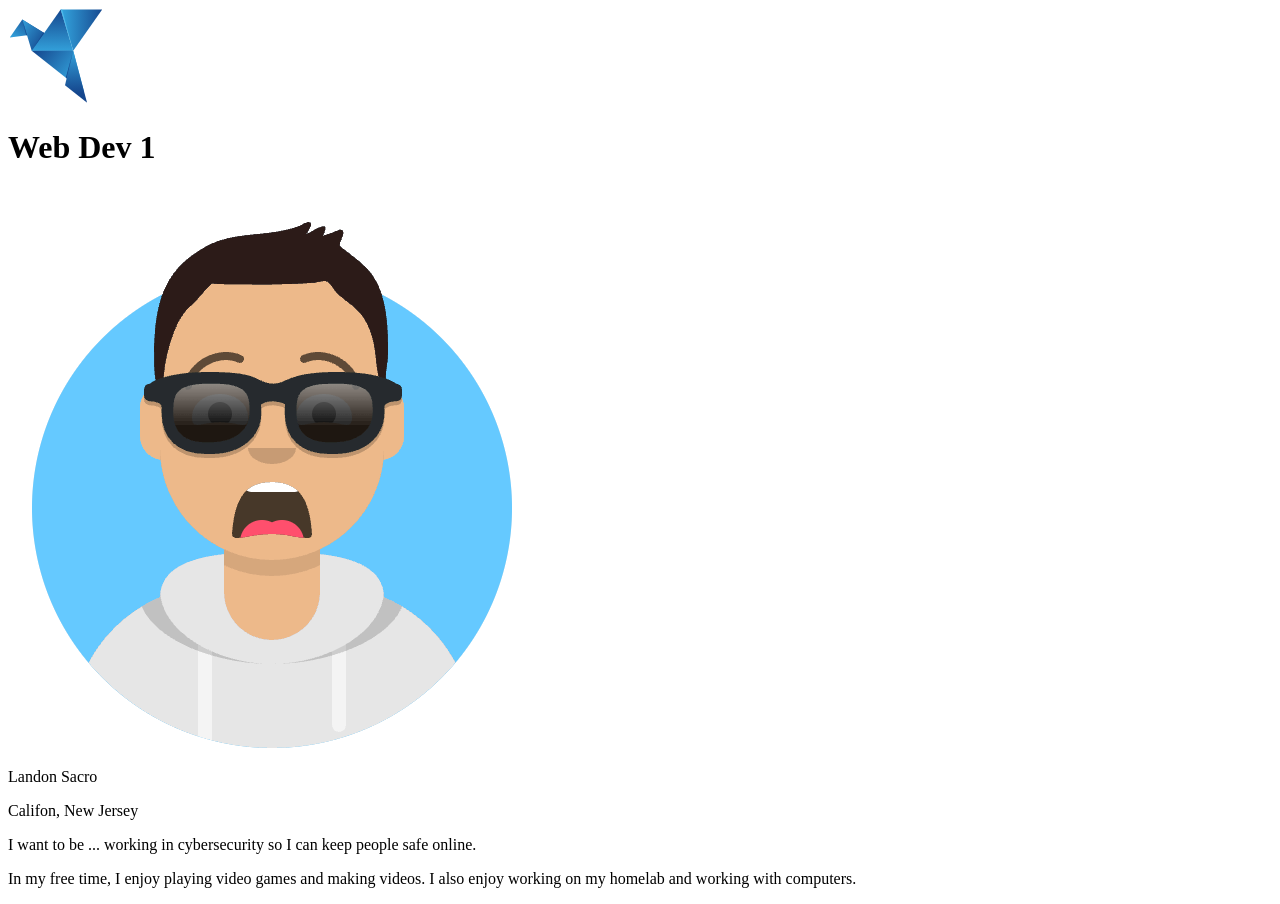
==== index.html @ ed38346e "first about me submission" ====
<!DOCTYPE html>
<html lang="en">
<head>
    <meta charset="UTF-8">
    <meta name="viewport" content="width=device-width, initial-scale=1.0">
    <title>About Me</title>
</head>
<body>
    <!-- The body element contains all content shown to a visitor -->
    <header>
        <!-- The header shows the logo and the page title -->
        <img src="img/bob.svg" alt="Blue origami logo">
        <h1>Web Dev 1</h1>
    </header>
    <main>
        <!-- The main envelops important page content -->
        <section>
            <!-- Hero -->
            <img src="img/avataaars.png" alt="Avatar picture of me">
            <div>
                <p>Landon Sacro</p>
                <p>Califon, New Jersey</p>
            </div>
            <!-- End Hero -->
        </section>
        <section>
            <!-- Bio section: personal info -->
            <div>
                <p>I want to be ... working in cybersecurity so I can keep people safe online.</p>
                <p>In my free time, I enjoy playing video games and making videos. I also enjoy working on my homelab and working with computers.</p>
            </div>
        </section>
    </main>
</body>
</html>
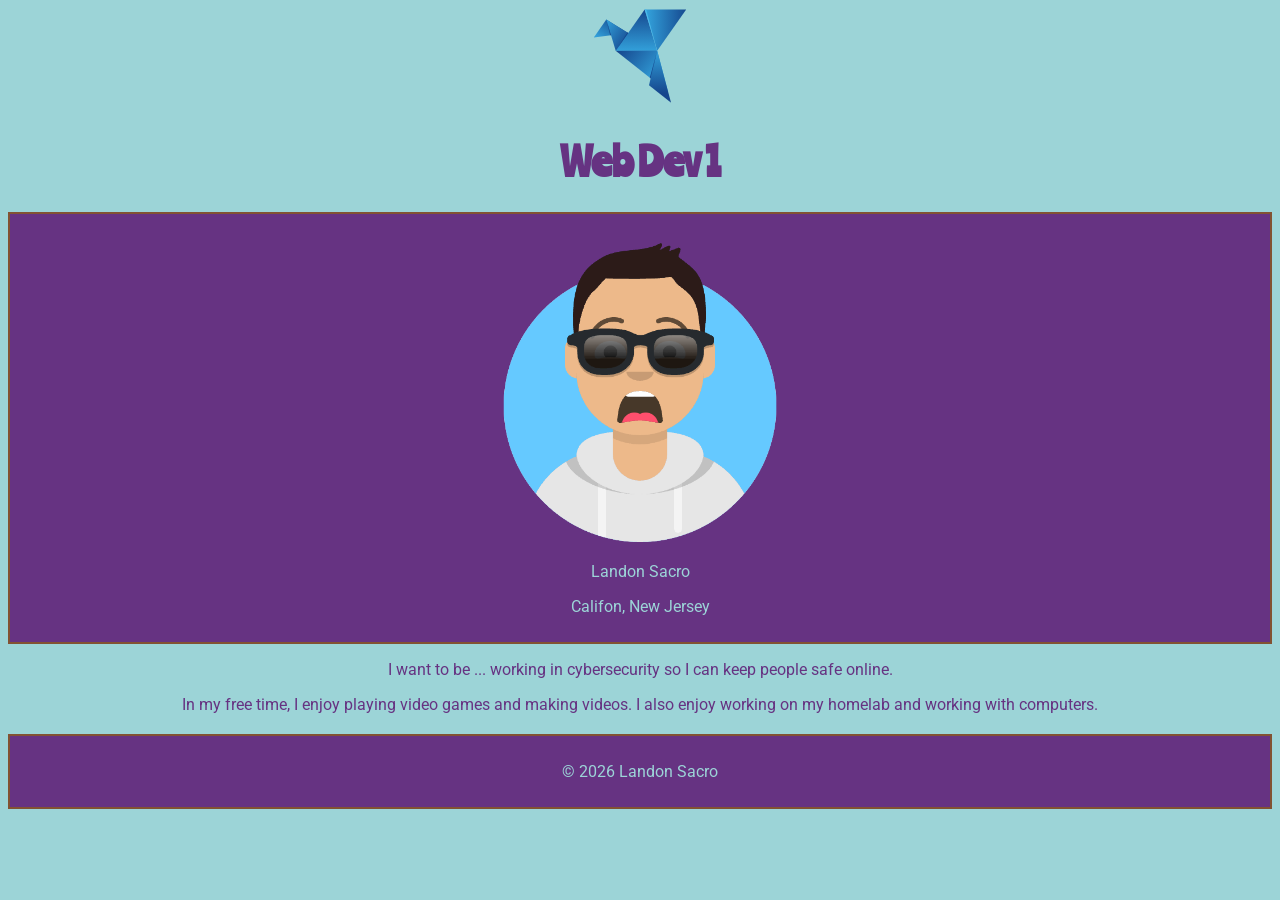
==== commit 31ab0ded: "Done" ====
--- a/index.html
+++ b/index.html
@@ -4,6 +4,10 @@
     <meta charset="UTF-8">
     <meta name="viewport" content="width=device-width, initial-scale=1.0">
     <title>About Me</title>
+    <link rel="preconnect" href="https://fonts.googleapis.com">
+    <link rel="preconnect" href="https://fonts.gstatic.com" crossorigin>
+    <link href="https://fonts.googleapis.com/css2?family=Ranchers&family=Roboto&display=swap" rel="stylesheet">
+    <link rel="stylesheet" href="css/style.css">
 </head>
 <body>
     <!-- The body element contains all content shown to a visitor -->
@@ -14,7 +18,7 @@
     </header>
     <main>
         <!-- The main envelops important page content -->
-        <section>
+        <section id="hero">
             <!-- Hero -->
             <img src="img/avataaars.png" alt="Avatar picture of me">
             <div>
@@ -23,7 +27,7 @@
             </div>
             <!-- End Hero -->
         </section>
-        <section>
+        <section id="bio">
             <!-- Bio section: personal info -->
             <div>
                 <p>I want to be ... working in cybersecurity so I can keep people safe online.</p>
@@ -31,5 +35,8 @@
             </div>
         </section>
     </main>
+    <footer>
+        <p>&copy; 2026 Landon Sacro</p>
+    </footer>
 </body>
 </html>
--- a/css/style.css
+++ b/css/style.css
@@ -0,0 +1,37 @@
+body {
+  background-color: #9CD4D7;
+  color: #663382;
+  font-family: "Roboto", sans-serif;
+}
+
+h1, h2, h3, h4, h5, h6 {
+  font-family: "Ranchers", sans-serif;
+}
+
+h1 {
+  font-size: 30pt;
+}
+
+header {
+  text-align: center;
+}
+
+#hero, #bio {
+  text-align: center;
+}
+
+#hero img {
+  width: 300px;
+}
+
+#hero, footer {
+  background-color: #663382;
+  color: #9CD4D7;
+  padding: 10px;
+  border: 2px solid #825233;
+}
+
+footer {
+  text-align: center;
+  margin-top: 20px;
+}
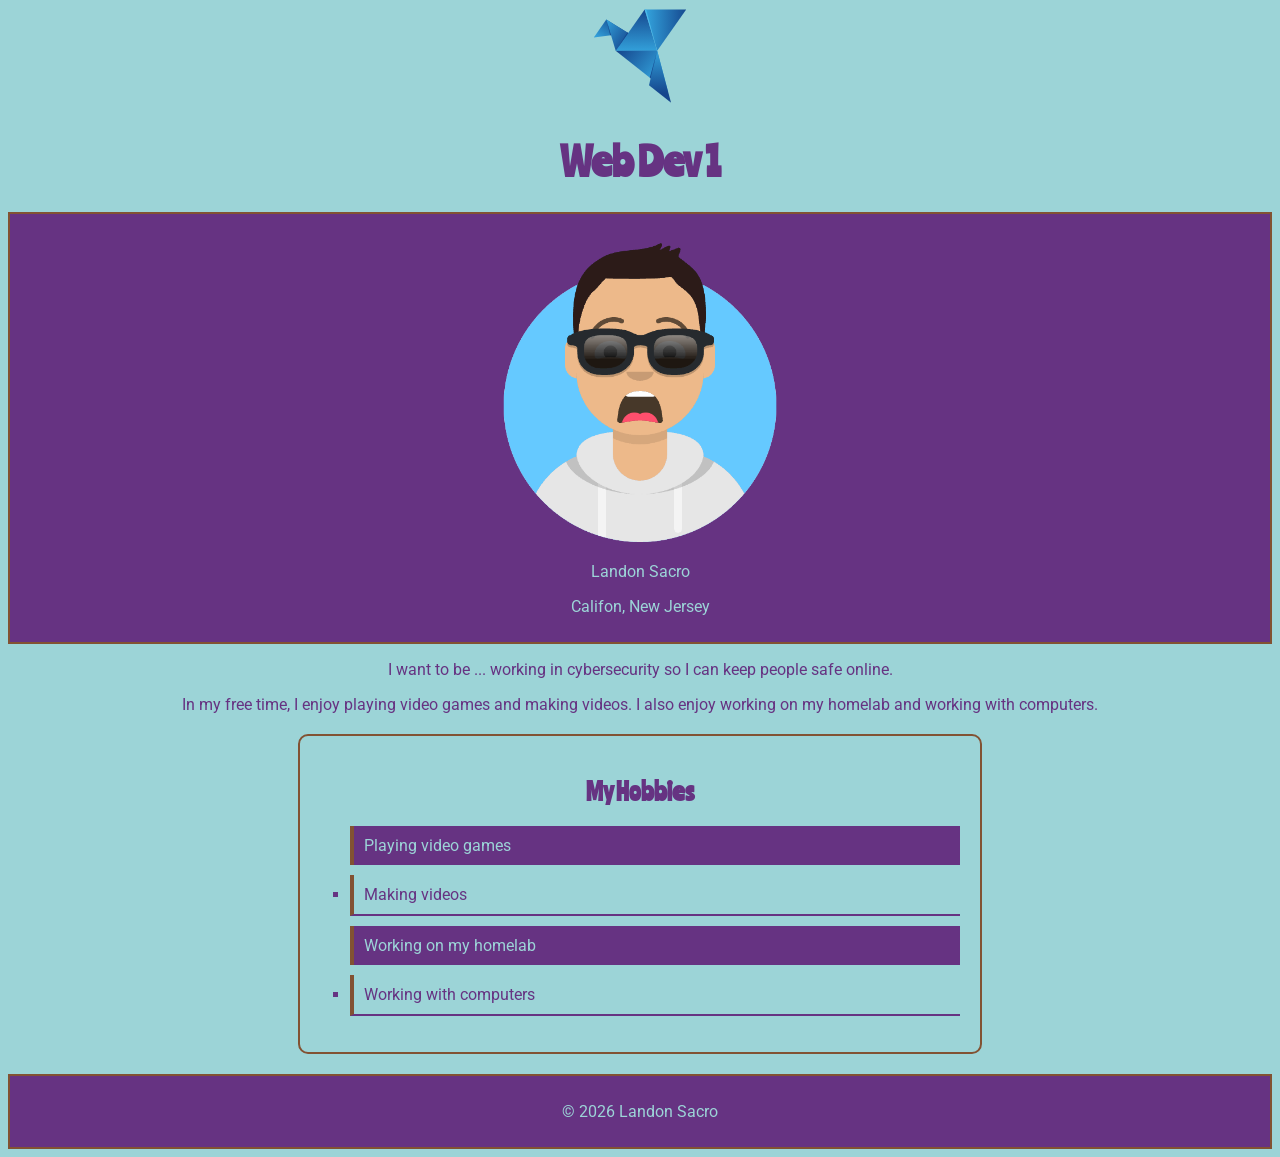
==== commit 8c6ad6e2: "Adding hobbies list" ====
--- a/index.html
+++ b/index.html
@@ -34,6 +34,15 @@
                 <p>In my free time, I enjoy playing video games and making videos. I also enjoy working on my homelab and working with computers.</p>
             </div>
         </section>
+        <section id="hobbies">
+            <h2>My Hobbies</h2>
+            <ul>
+                <li>Playing video games</li>
+                <li>Making videos</li>
+                <li>Working on my homelab</li>
+                <li>Working with computers</li>
+            </ul>
+        </section>
     </main>
     <footer>
         <p>&copy; 2026 Landon Sacro</p>
--- a/css/style.css
+++ b/css/style.css
@@ -35,3 +35,36 @@
   text-align: center;
   margin-top: 20px;
 }
+
+/* Hobbies */
+#hobbies {
+  max-width: 40rem;
+  margin: 20px auto;
+  padding: 20px;
+  border: 2px solid #825233;
+  border-radius: 10px;
+}
+
+#hobbies h2 {
+  text-align: center;
+}
+
+#hobbies ul {
+  list-style-type: square;
+  padding-left: 30px;
+}
+
+#hobbies li {
+  margin: 10px 0;
+  padding: 10px;
+  border-left: 4px solid #825233;
+}
+
+#hobbies li:nth-child(odd) {
+  background-color: #663382;
+  color: #9CD4D7;
+}
+
+#hobbies li:nth-child(even) {
+  border-bottom: 2px solid #663382;
+}
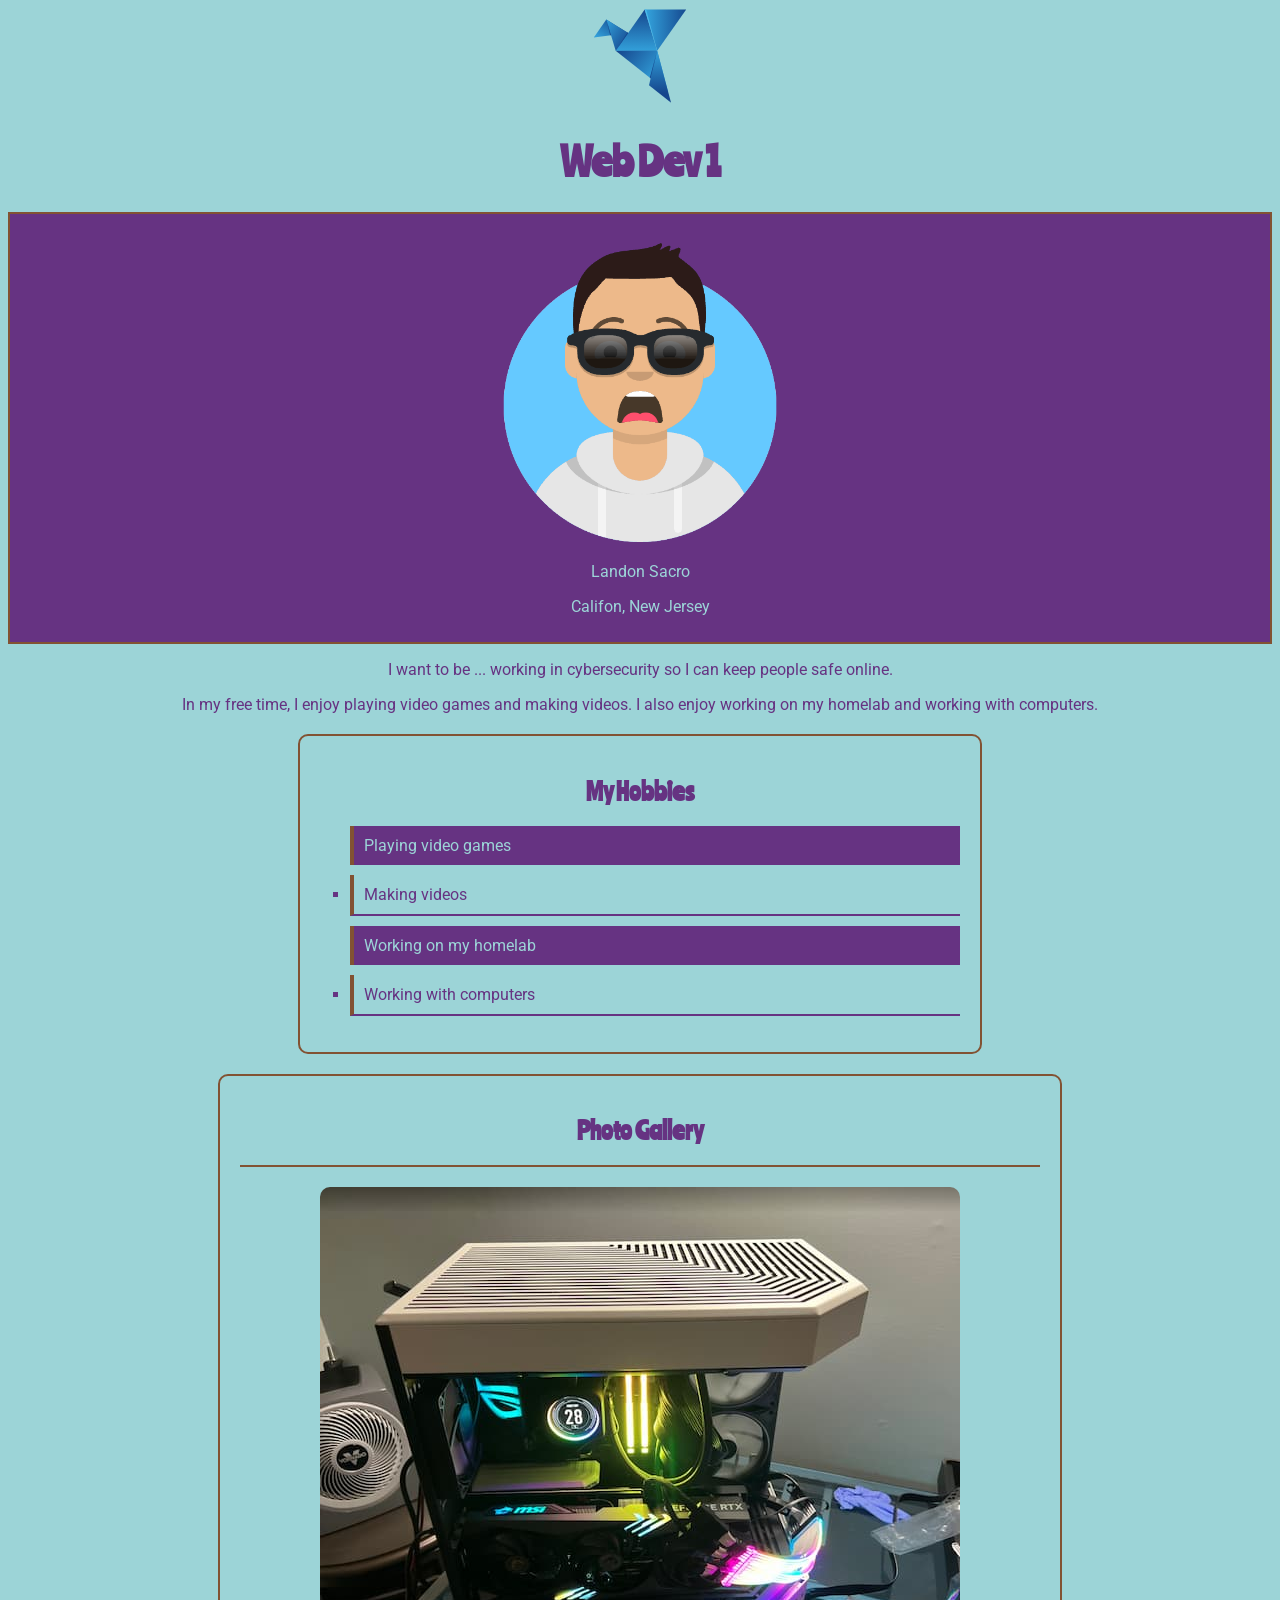
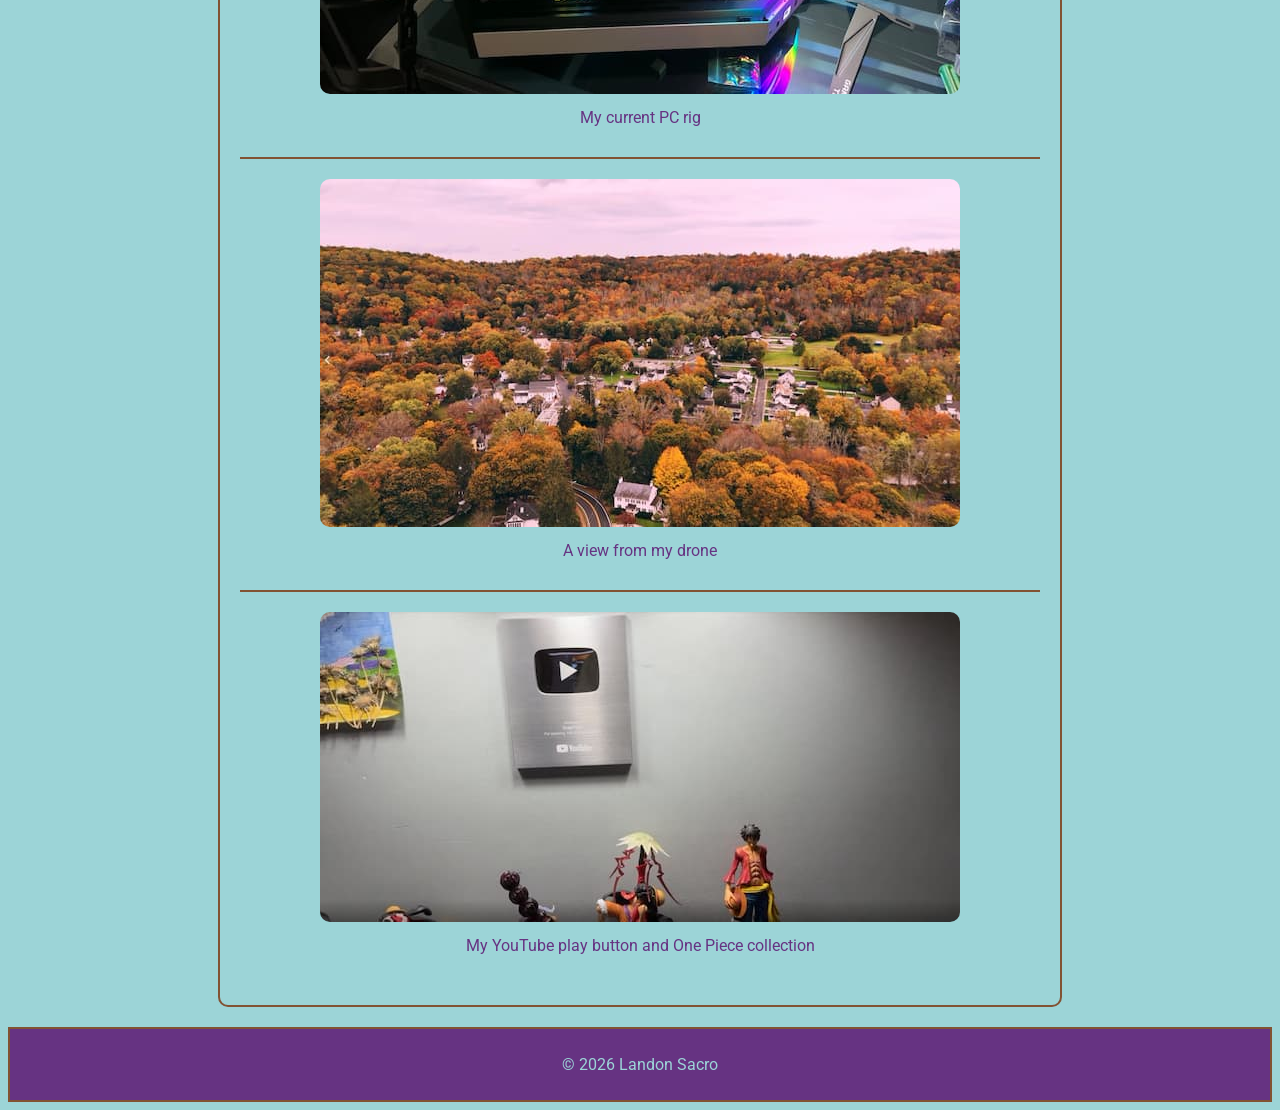
==== commit fbbce5fc: "Adding photo gallery" ====
--- a/index.html
+++ b/index.html
@@ -43,6 +43,24 @@
                 <li>Working with computers</li>
             </ul>
         </section>
+        <section id="gallery">
+            <h2>Photo Gallery</h2>
+            <hr>
+            <figure>
+                <img src="img/gaming-pc-640w.jpg" alt="My desktop PC with a white case and colorful lighting around its internal components">
+                <figcaption>My current PC rig</figcaption>
+            </figure>
+            <hr>
+            <figure>
+                <img src="img/drone-view-640w.jpg" alt="A drone view of houses and winding roads surrounded by orange, yellow, and green autumn trees">
+                <figcaption>A view from my drone</figcaption>
+            </figure>
+            <hr>
+            <figure>
+                <img src="img/youtube-display-640w.jpg" alt="A silver YouTube play button hanging above a collection of One Piece figures">
+                <figcaption>My YouTube play button and One Piece collection</figcaption>
+            </figure>
+        </section>
     </main>
     <footer>
         <p>&copy; 2026 Landon Sacro</p>
--- a/css/style.css
+++ b/css/style.css
@@ -68,3 +68,35 @@
 #hobbies li:nth-child(even) {
   border-bottom: 2px solid #663382;
 }
+
+/* Photo gallery */
+#gallery {
+  max-width: 50rem;
+  margin: 20px auto;
+  padding: 20px;
+  border: 2px solid #825233;
+  border-radius: 10px;
+}
+
+#gallery h2, #gallery figure {
+  text-align: center;
+}
+
+#gallery hr {
+  border: 0;
+  border-top: 2px solid #825233;
+  margin: 20px 0;
+}
+
+#gallery figure {
+  margin: 20px 0;
+}
+
+#gallery img {
+  max-width: 100%;
+  border-radius: 10px;
+}
+
+#gallery figcaption {
+  padding: 10px;
+}
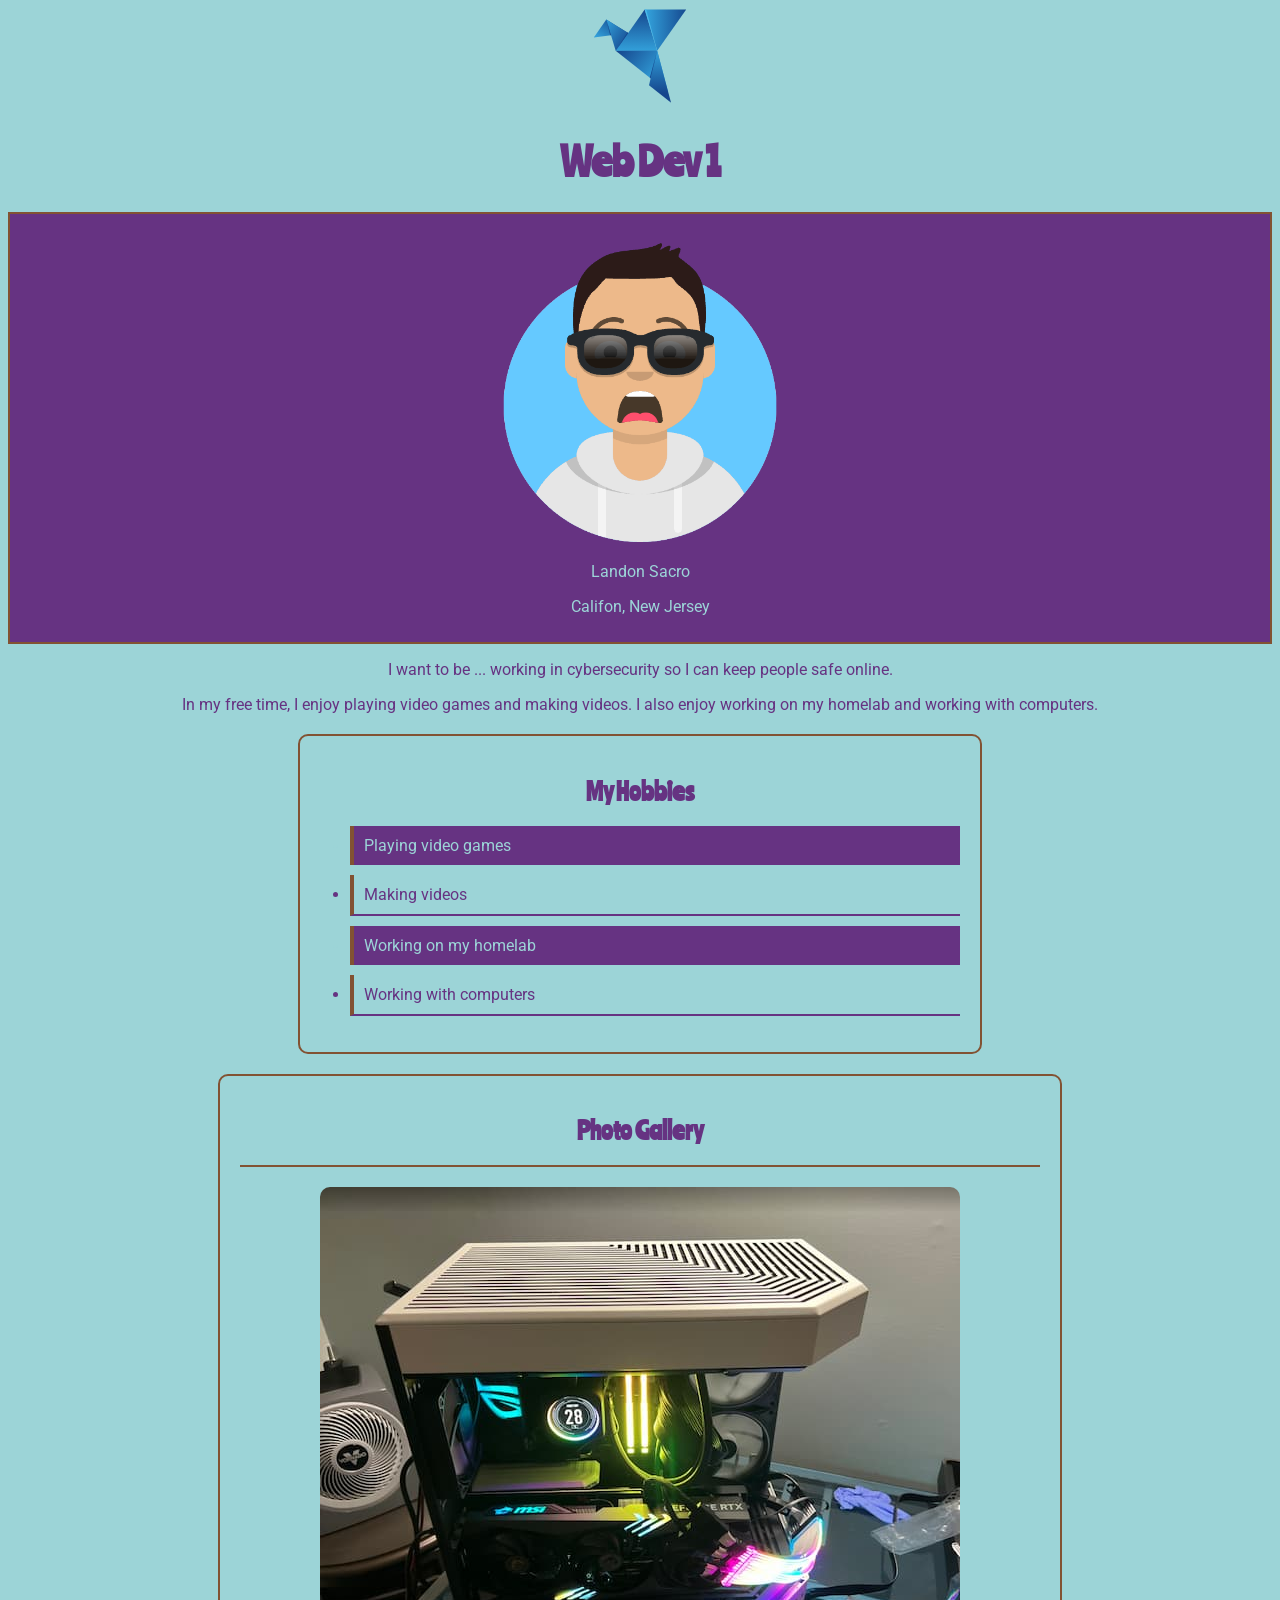
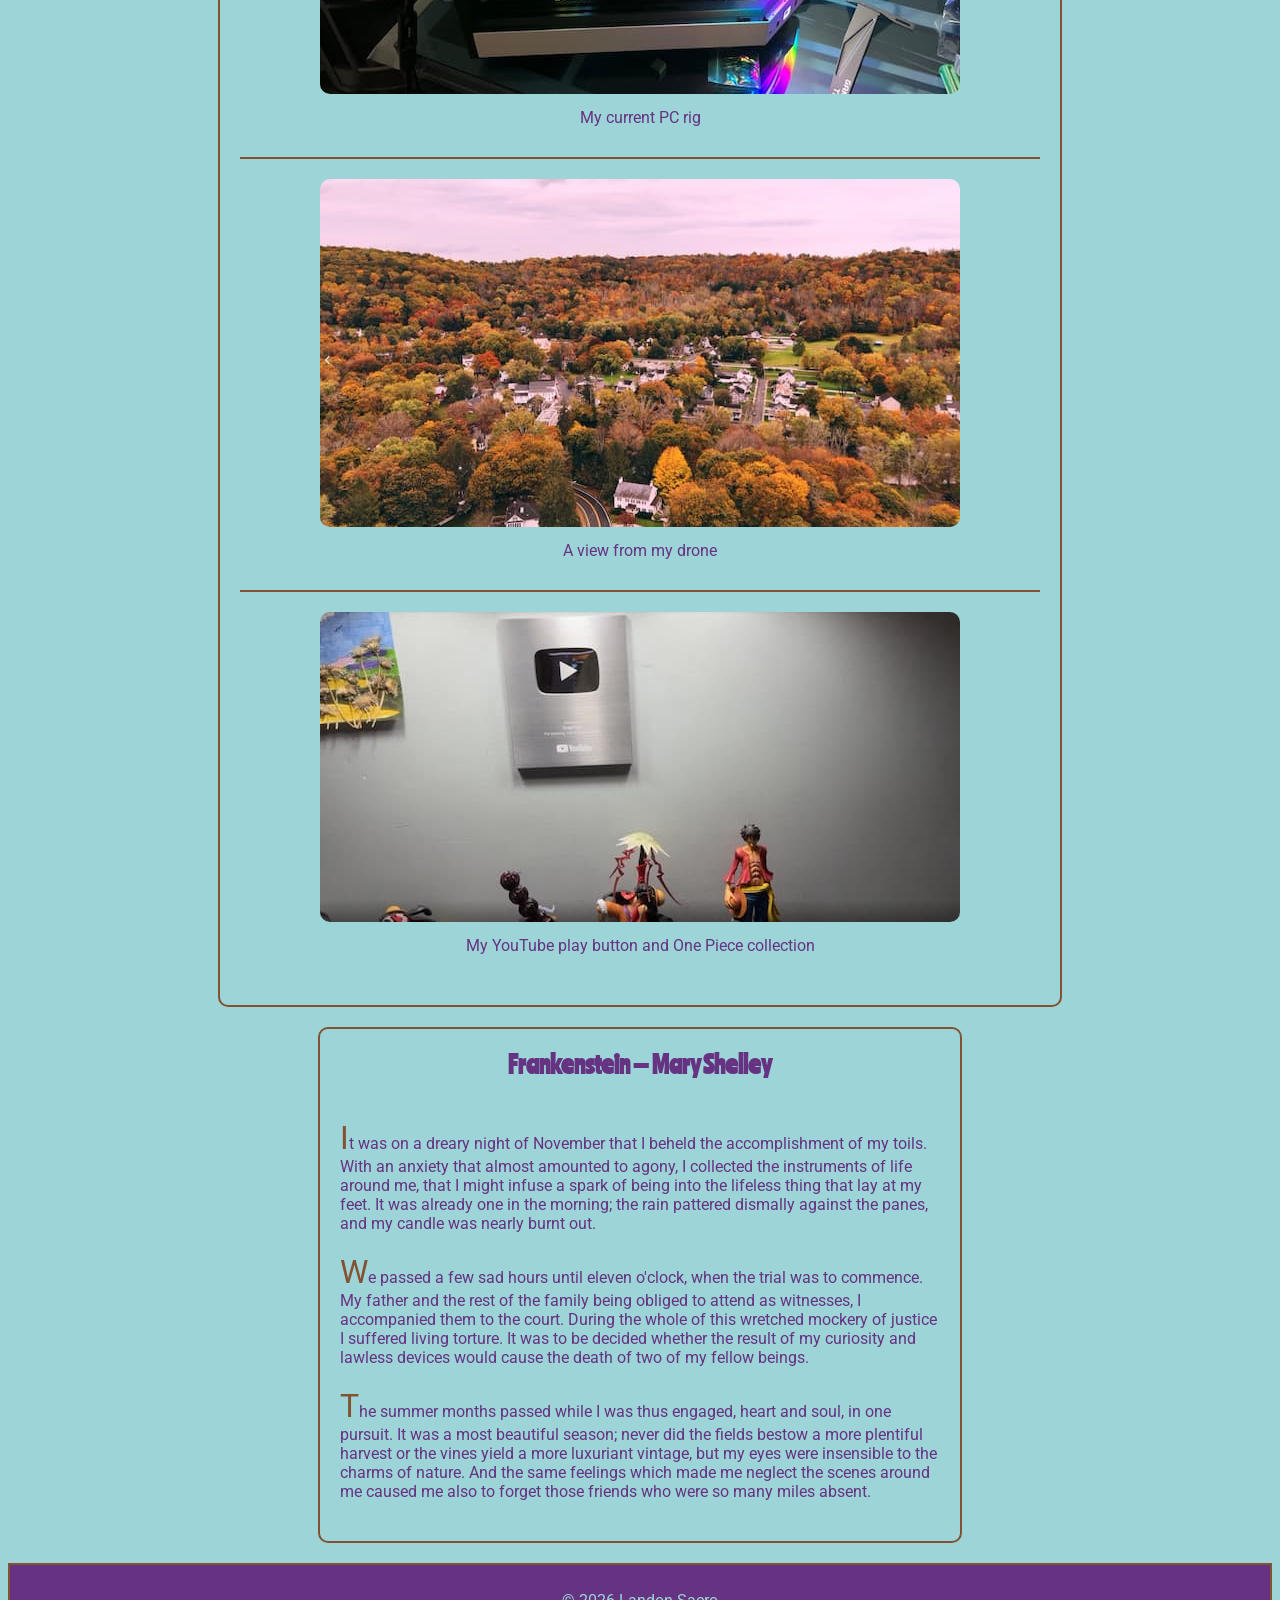
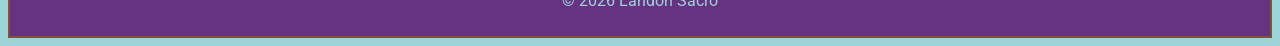
==== commit 514d46ee: "Adding article" ====
--- a/index.html
+++ b/index.html
@@ -4,8 +4,6 @@
     <meta charset="UTF-8">
     <meta name="viewport" content="width=device-width, initial-scale=1.0">
     <title>About Me</title>
-    <link rel="preconnect" href="https://fonts.googleapis.com">
-    <link rel="preconnect" href="https://fonts.gstatic.com" crossorigin>
     <link href="https://fonts.googleapis.com/css2?family=Ranchers&family=Roboto&display=swap" rel="stylesheet">
     <link rel="stylesheet" href="css/style.css">
 </head>
@@ -61,6 +59,16 @@
                 <figcaption>My YouTube play button and One Piece collection</figcaption>
             </figure>
         </section>
+        <article id="lit">
+            <h2>Frankenstein — Mary Shelley</h2>
+            <div>
+                <p>It was on a dreary night of November that I beheld the accomplishment of my toils. With an anxiety that almost amounted to agony, I collected the instruments of life around me, that I might infuse a spark of being into the lifeless thing that lay at my feet. It was already one in the morning; the rain pattered dismally against the panes, and my candle was nearly burnt out.</p>
+
+                <p>We passed a few sad hours until eleven o'clock, when the trial was to commence. My father and the rest of the family being obliged to attend as witnesses, I accompanied them to the court. During the whole of this wretched mockery of justice I suffered living torture. It was to be decided whether the result of my curiosity and lawless devices would cause the death of two of my fellow beings.</p>
+
+                <p>The summer months passed while I was thus engaged, heart and soul, in one pursuit. It was a most beautiful season; never did the fields bestow a more plentiful harvest or the vines yield a more luxuriant vintage, but my eyes were insensible to the charms of nature. And the same feelings which made me neglect the scenes around me caused me also to forget those friends who were so many miles absent.</p>
+            </div>
+        </article>
     </main>
     <footer>
         <p>&copy; 2026 Landon Sacro</p>
--- a/css/style.css
+++ b/css/style.css
@@ -50,7 +50,6 @@
 }
 
 #hobbies ul {
-  list-style-type: square;
   padding-left: 30px;
 }
 
@@ -100,3 +99,28 @@
 #gallery figcaption {
   padding: 10px;
 }
+
+/* Literature article */
+#lit {
+  max-width: 40rem;
+  margin: 20px auto;
+  border: 2px solid #825233;
+  border-radius: 10px;
+}
+
+#lit h2 {
+  text-align: center;
+}
+
+#lit div {
+  padding: 20px;
+}
+
+#lit p {
+  margin: 0 0 20px;
+}
+
+#lit p::first-letter {
+  font-size: 2rem;
+  color: #825233;
+}
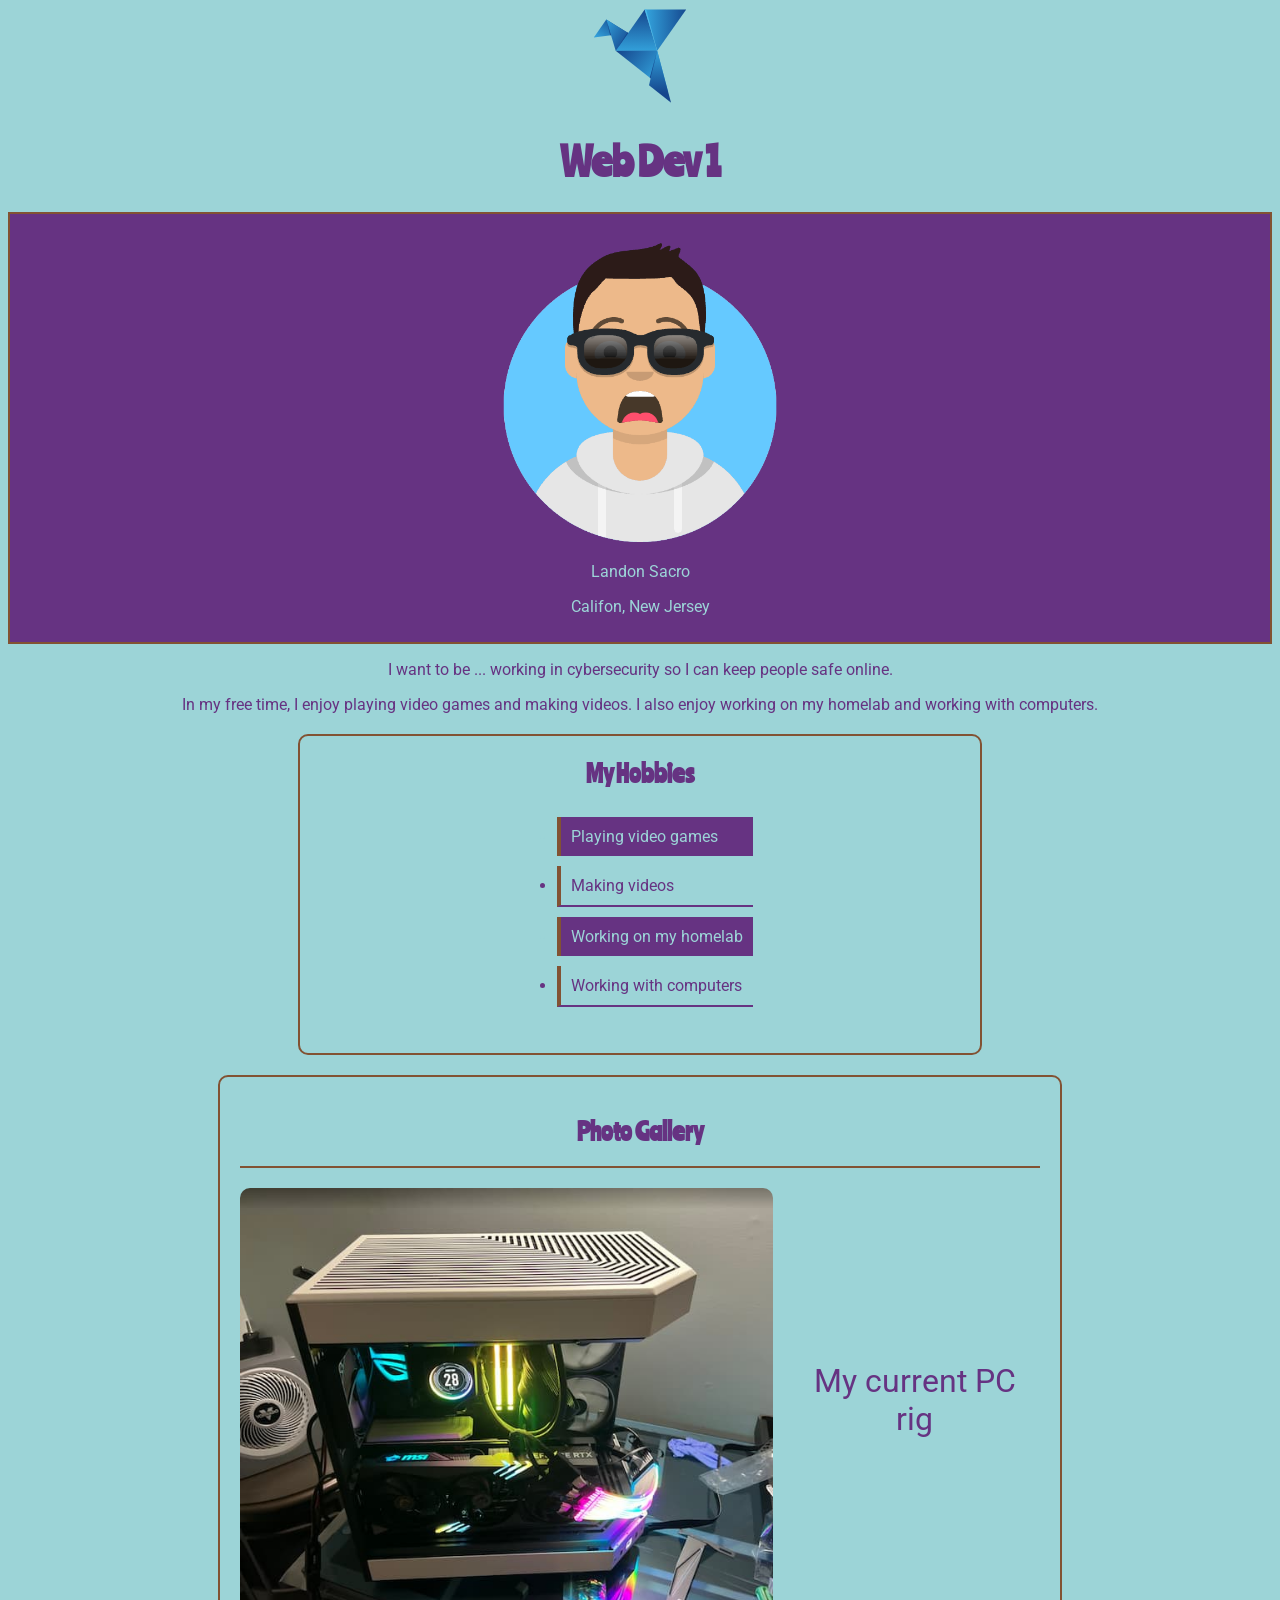
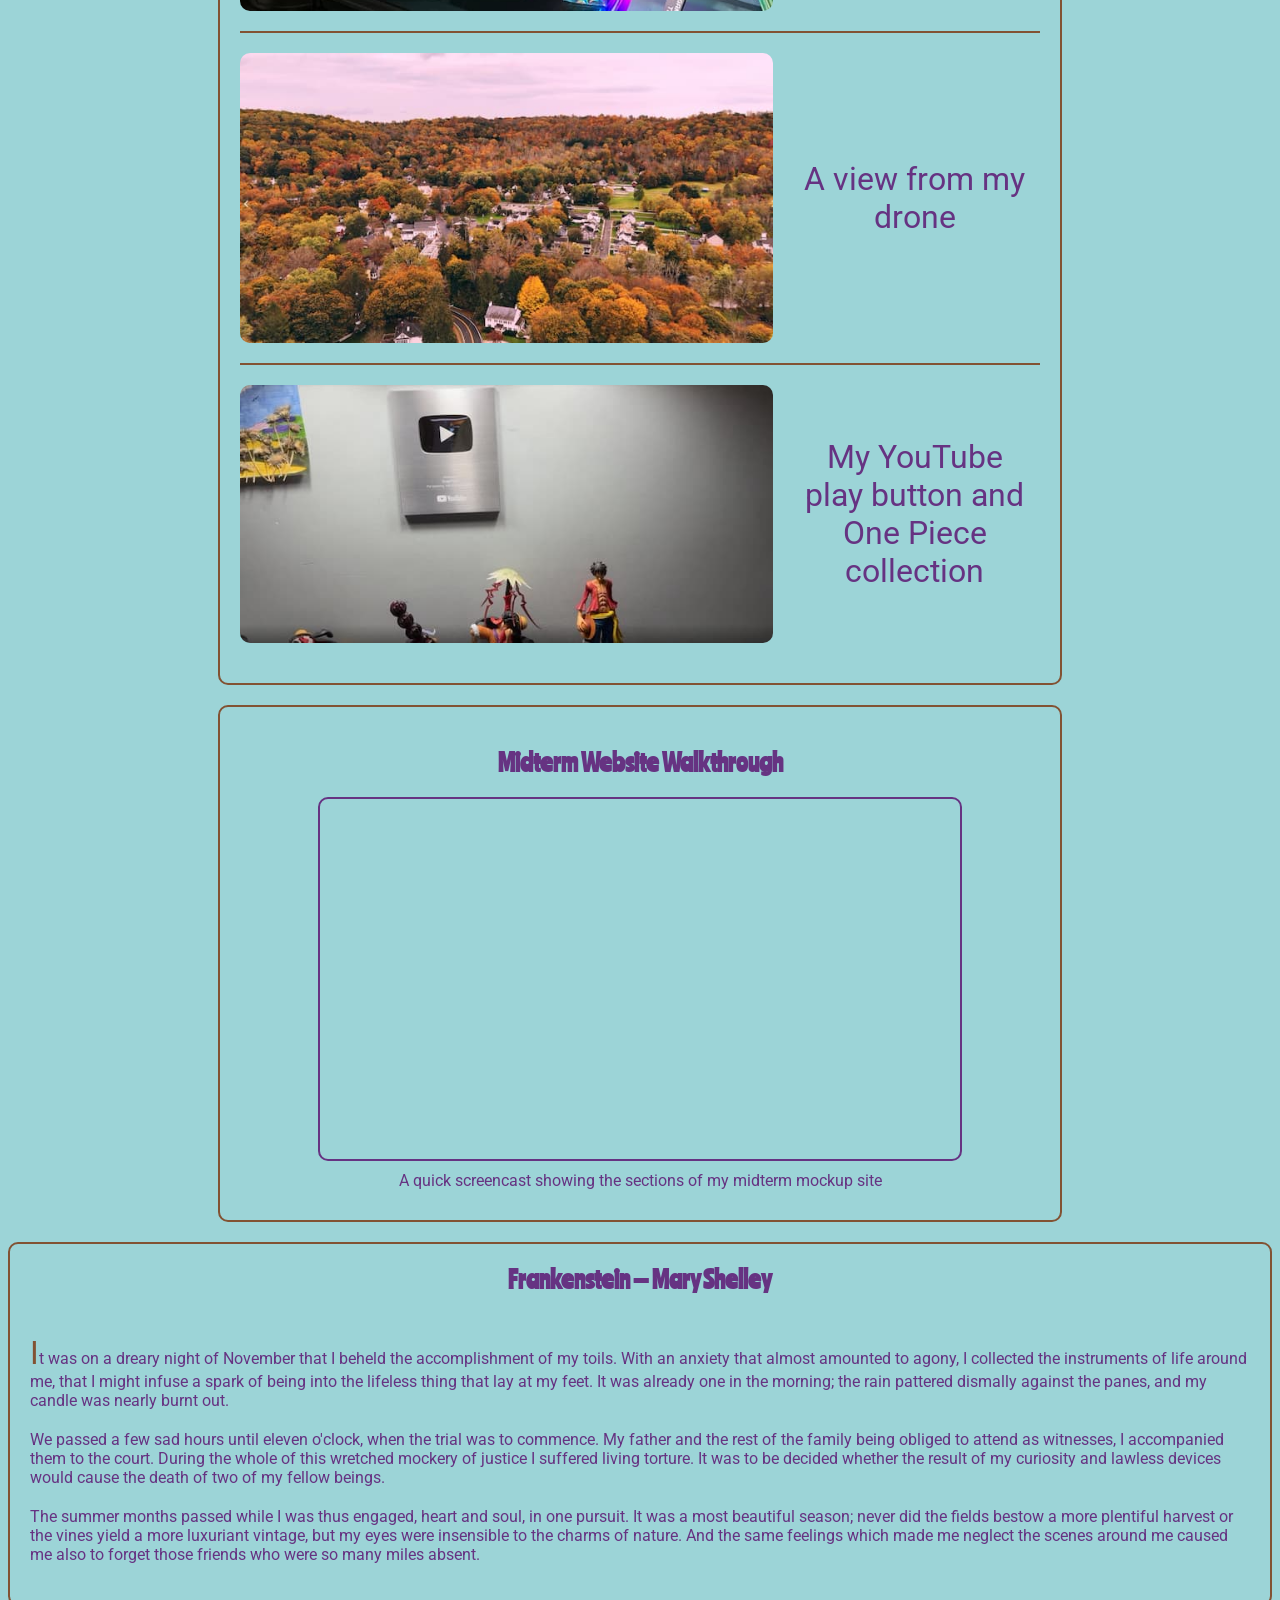
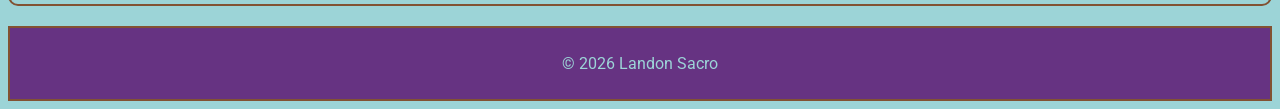
==== commit 62619663: "Embedded a video." ====
--- a/index.html
+++ b/index.html
@@ -59,6 +59,13 @@
                 <figcaption>My YouTube play button and One Piece collection</figcaption>
             </figure>
         </section>
+        <section id="video">
+            <h2>Midterm Website Walkthrough</h2>
+            <figure>
+                <iframe id="myVideo" src="https://www.youtube.com/embed/iqXQK6gJYI0?si=PlA2HQhg1TQLyE1Z" title="Walkthrough of my midterm website" allow="accelerometer; autoplay; clipboard-write; encrypted-media; gyroscope; picture-in-picture; web-share" referrerpolicy="strict-origin-when-cross-origin" allowfullscreen></iframe>
+                <figcaption>A quick screencast showing the sections of my midterm mockup site</figcaption>
+            </figure>
+        </section>
         <article id="lit">
             <h2>Frankenstein — Mary Shelley</h2>
             <div>
--- a/css/style.css
+++ b/css/style.css
@@ -43,10 +43,14 @@
   padding: 20px;
   border: 2px solid #825233;
   border-radius: 10px;
+  display: flex;
+  flex-direction: column;
+  align-items: center;
 }
 
 #hobbies h2 {
   text-align: center;
+  margin: 0.1em;
 }
 
 #hobbies ul {
@@ -66,6 +70,7 @@
 
 #hobbies li:nth-child(even) {
   border-bottom: 2px solid #663382;
+  
 }
 
 /* Photo gallery */
@@ -100,6 +105,35 @@
   padding: 10px;
 }
 
+/* Embedded video */
+#video {
+  max-width: 50rem;
+  margin: 20px auto;
+  padding: 20px;
+  border: 2px solid #825233;
+  border-radius: 10px;
+  text-align: center;
+}
+
+#video figure {
+  margin: 20px 0 0;
+}
+
+#myVideo {
+  display: block;
+  width: 100%;
+  max-width: 40rem;
+  height: auto;
+  aspect-ratio: 16 / 9;
+  margin: 0 auto;
+  border: 2px solid #663382;
+  border-radius: 10px;
+}
+
+#video figcaption {
+  padding: 10px;
+}
+
 /* Literature article */
 #lit {
   max-width: 40rem;
@@ -120,7 +154,52 @@
   margin: 0 0 20px;
 }
 
-#lit p::first-letter {
+#lit p:first-child::first-letter {
   font-size: 2rem;
   color: #825233;
 }
+
+/* Tablet size */
+@media screen and (min-width: 60em) {
+  #gallery figure {
+    display: grid;
+    grid-template-columns: 2fr 1fr;
+  }
+
+  #gallery figcaption {
+    display: flex;
+    justify-content: center;
+    align-items: center;
+    font-size: 2rem;
+    margin-left: 1rem;
+  }
+    #lit {
+    max-width: 100%;
+  }
+
+  #lit div {
+    max-width: 100%;
+    columns: 40rem;
+  }
+}
+
+/* Large screen size */
+@media screen and (min-width: 100em) {
+  #gallery {
+    max-width: 100%;
+    display: grid;
+    grid-template-columns: 1fr 1fr 1fr;
+  }
+
+  #gallery hr {
+    display: none;
+  }
+
+  #gallery h2 {
+    grid-column: 1 / -1;
+  }
+
+  #gallery figure {
+    display: block;
+  }
+}
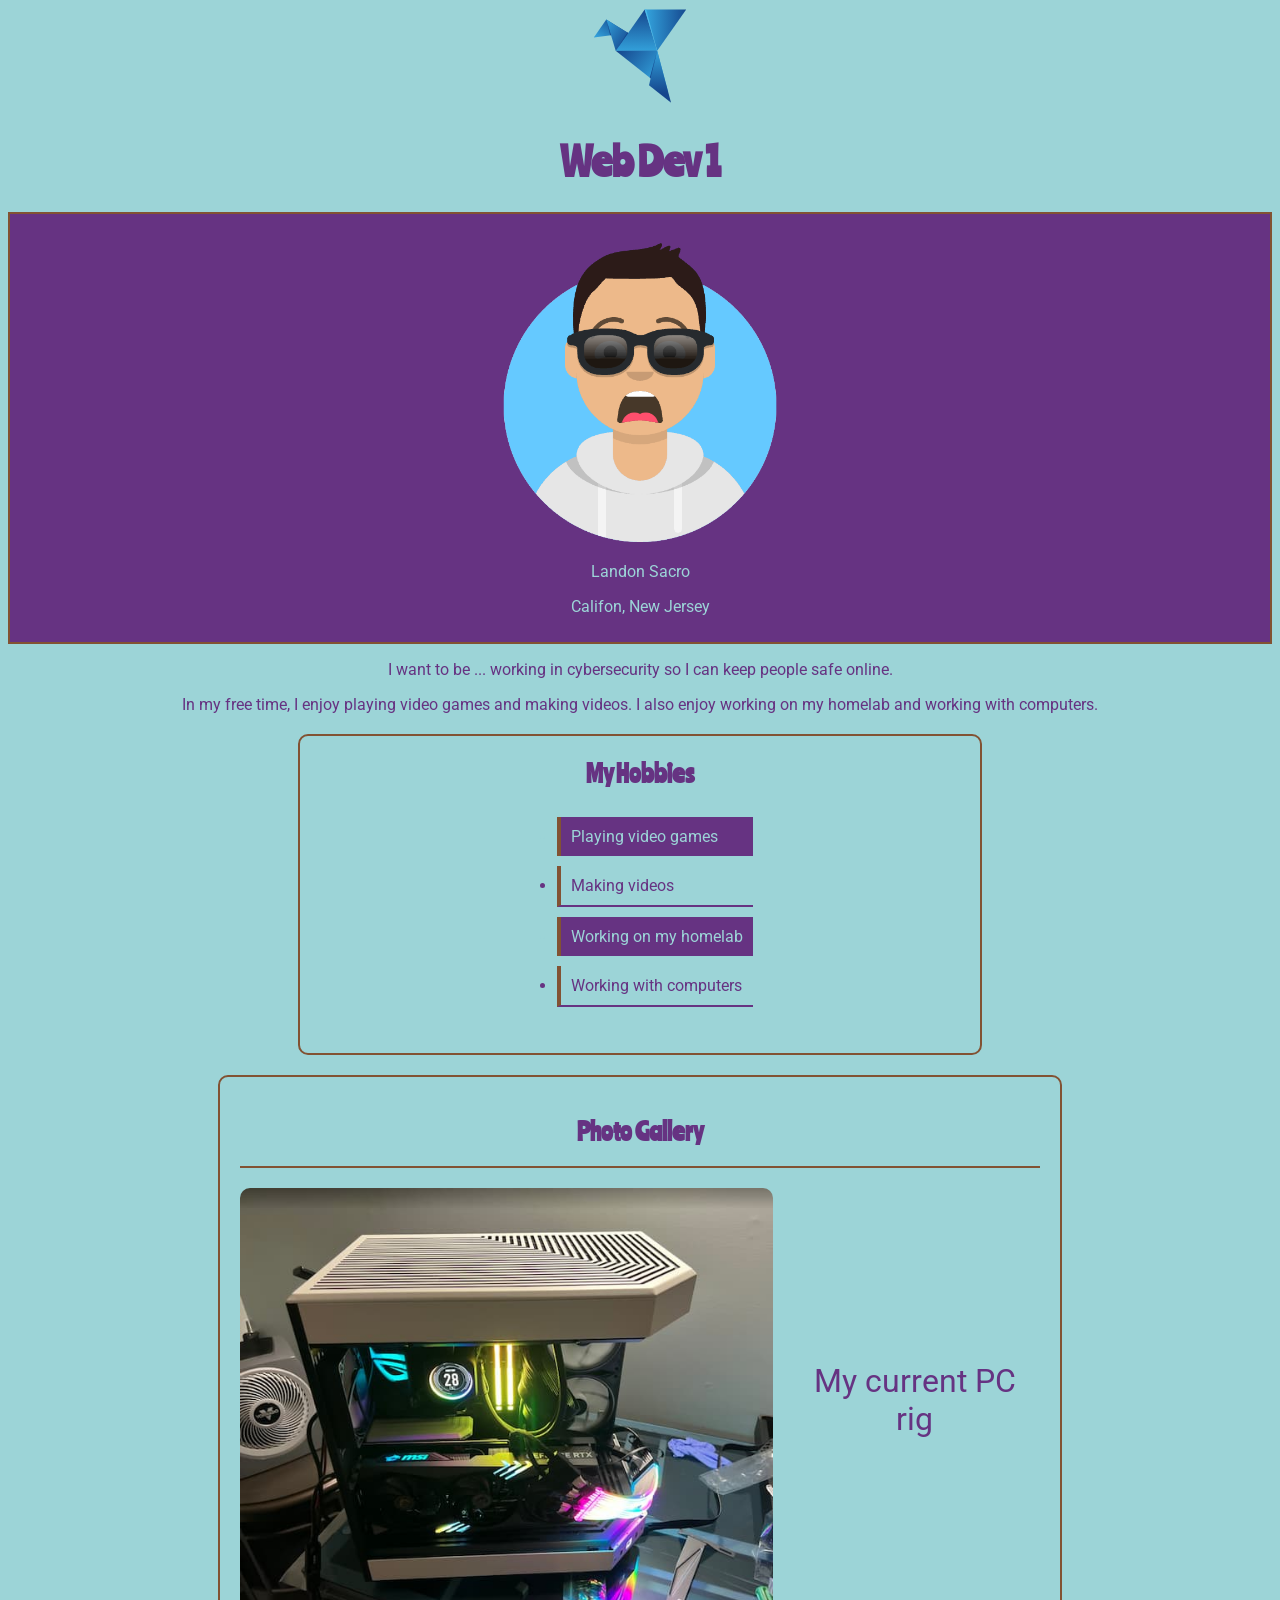
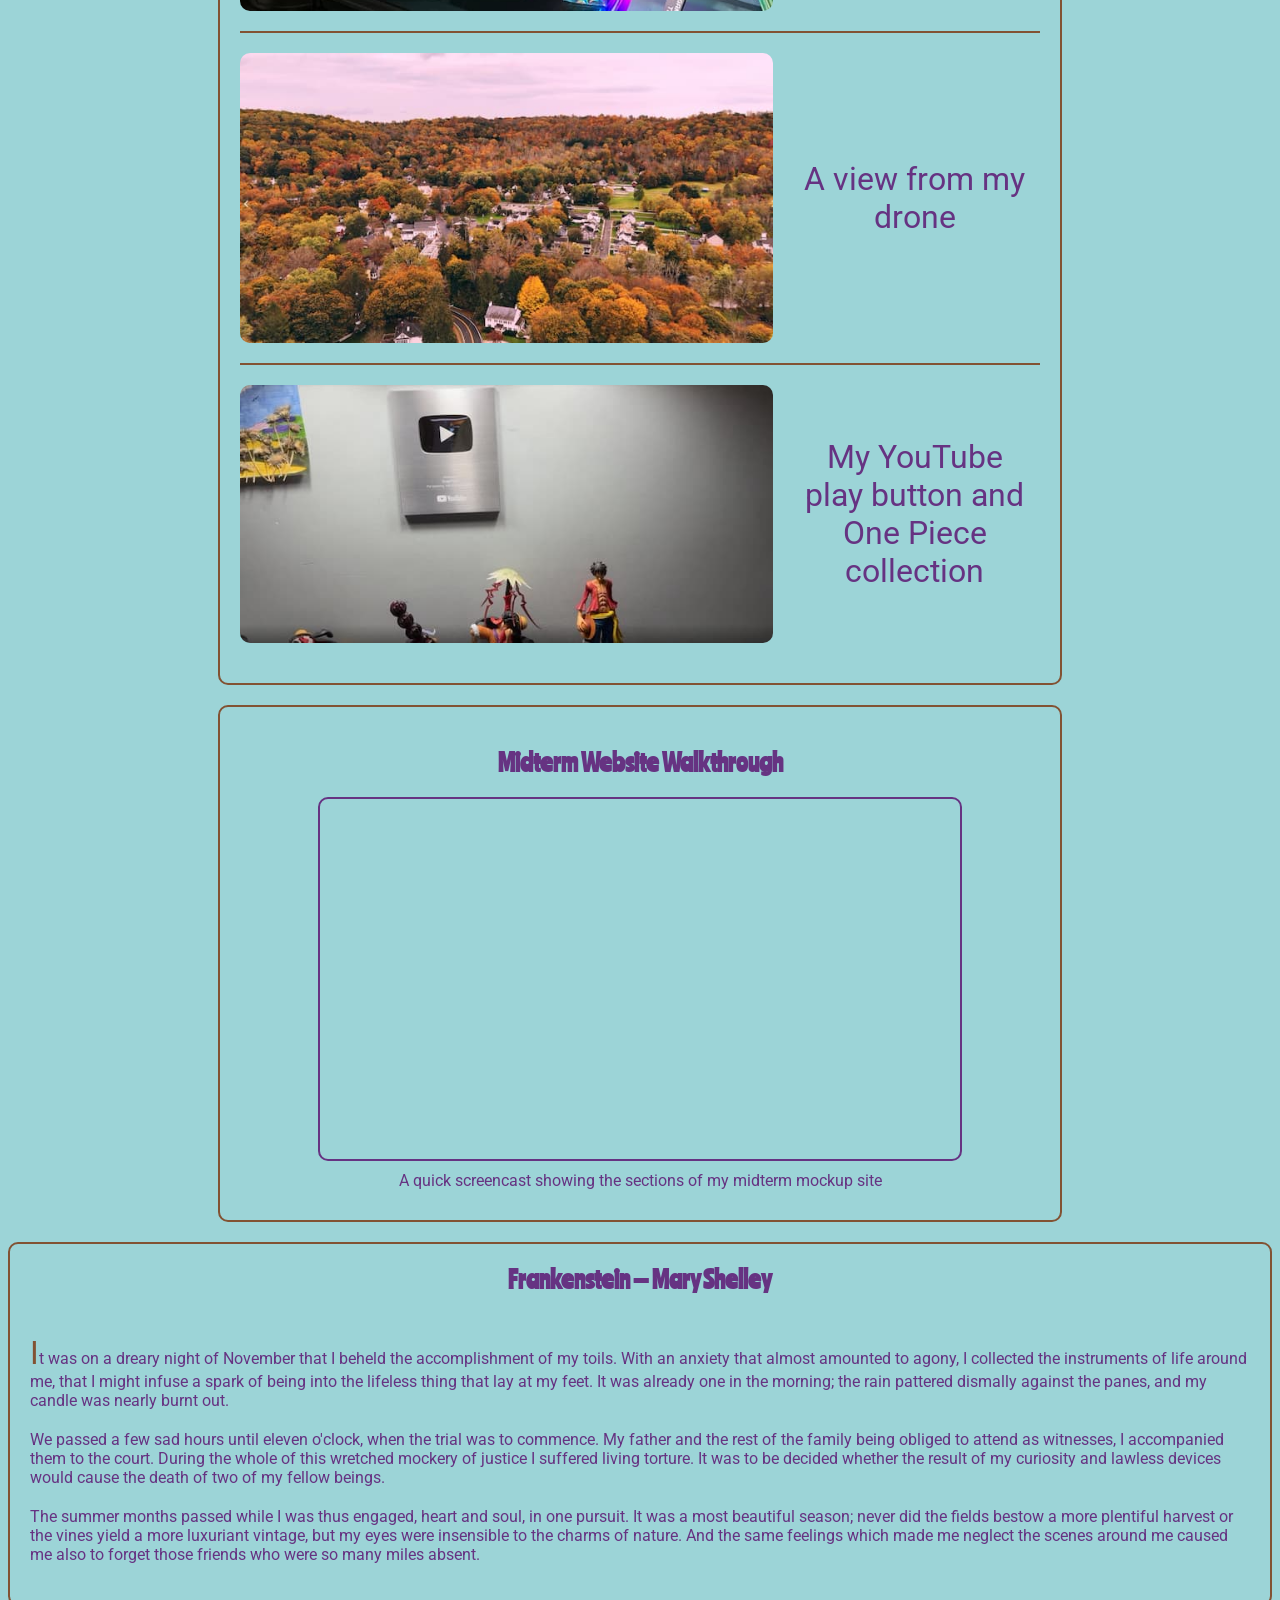
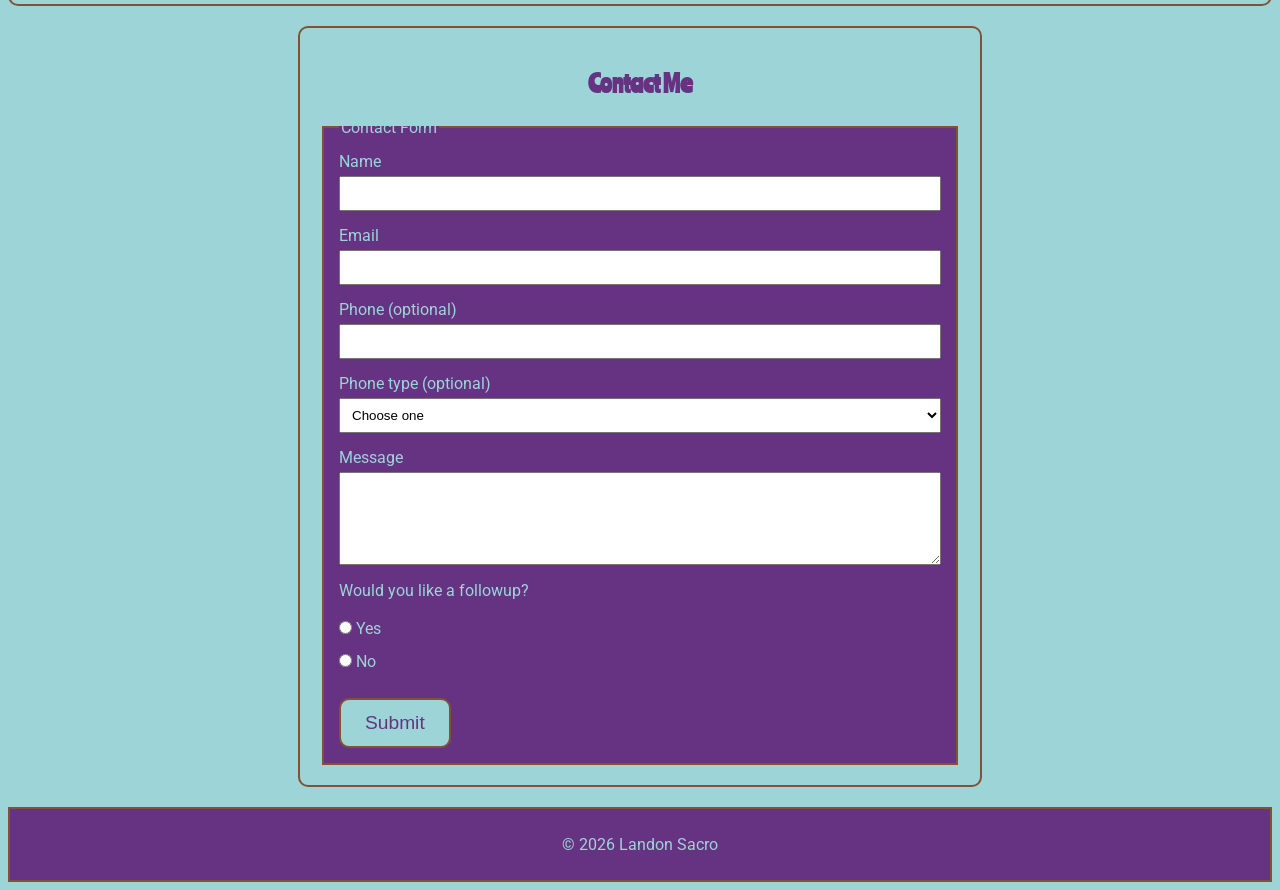
==== commit 28c7b85b: "Complete contact form." ====
--- a/index.html
+++ b/index.html
@@ -76,9 +76,43 @@
                 <p>The summer months passed while I was thus engaged, heart and soul, in one pursuit. It was a most beautiful season; never did the fields bestow a more plentiful harvest or the vines yield a more luxuriant vintage, but my eyes were insensible to the charms of nature. And the same feelings which made me neglect the scenes around me caused me also to forget those friends who were so many miles absent.</p>
             </div>
         </article>
+        <section id="contact">
+            <h2>Contact Me</h2>
+            <form action="https://api.web3forms.com/submit" method="post">
+                <input type="hidden" name="access_key" value="e5b29a94-21d8-4ada-ab09-a98b5fc46b70">
+                <input type="hidden" name="subject" value="New message from my About Me page">
+                <input type="hidden" name="redirect" value="https://rvcc-grid.github.io/fa26-about-me-graypans/thanks.html">
+                <fieldset>
+                    <legend>Contact Form</legend>
+                    <label for="name">Name</label>
+                    <input type="text" id="name" name="name" required>
+                    <label for="email">Email</label>
+                    <input type="email" id="email" name="email" required>
+                    <label for="phone">Phone (optional)</label>
+                    <input type="tel" id="phone" name="phone">
+                    <label for="phone-type">Phone type (optional)</label>
+                    <select id="phone-type" name="phone-type">
+                        <option value="">Choose one</option>
+                        <option value="mobile">Mobile</option>
+                        <option value="home">Home</option>
+                        <option value="work">Work</option>
+                    </select>
+                    <label for="message">Message</label>
+                    <textarea id="message" name="message" rows="5"></textarea>
+                    <p>Would you like a followup?</p>
+                    <ul>
+                        <li><label><input type="radio" name="followup" value="yes"> Yes</label></li>
+                        <li><label><input type="radio" name="followup" value="no"> No</label></li>
+                    </ul>
+                    <div data-class="h-captcha" data-captcha="true"></div>
+                    <button type="submit">Submit</button>
+                </fieldset>
+            </form>
+        </section>
     </main>
     <footer>
         <p>&copy; 2026 Landon Sacro</p>
     </footer>
+    <script src="https://web3forms.com/client/script.js" async defer></script>
 </body>
 </html>
--- a/css/style.css
+++ b/css/style.css
@@ -157,6 +157,57 @@
 #lit p:first-child::first-letter {
   font-size: 2rem;
   color: #825233;
+}
+
+/* Contact form */
+#contact {
+  max-width: 40rem;
+  margin: 20px auto;
+  padding: 20px;
+  border: 2px solid #825233;
+  border-radius: 10px;
+}
+
+#contact h2 {
+  text-align: center;
+}
+
+#contact fieldset {
+  background-color: #663382;
+  color: #9CD4D7;
+  border: 2px solid #825233;
+  padding: 15px;
+}
+
+#contact label, #contact input, #contact select, #contact textarea {
+  display: block;
+  width: 100%;
+  box-sizing: border-box;
+}
+
+#contact input, #contact select, #contact textarea {
+  padding: 8px;
+  margin: 5px 0 15px;
+}
+
+#contact ul {
+  list-style: none;
+  padding: 0;
+}
+
+#contact ul label, #contact ul input {
+  display: inline;
+  width: auto;
+}
+
+#contact button {
+  padding: 12px 24px;
+  font-size: 1.2rem;
+  background-color: #9CD4D7;
+  color: #663382;
+  border: 2px solid #825233;
+  border-radius: 10px;
+  cursor: pointer;
 }
 
 /* Tablet size */
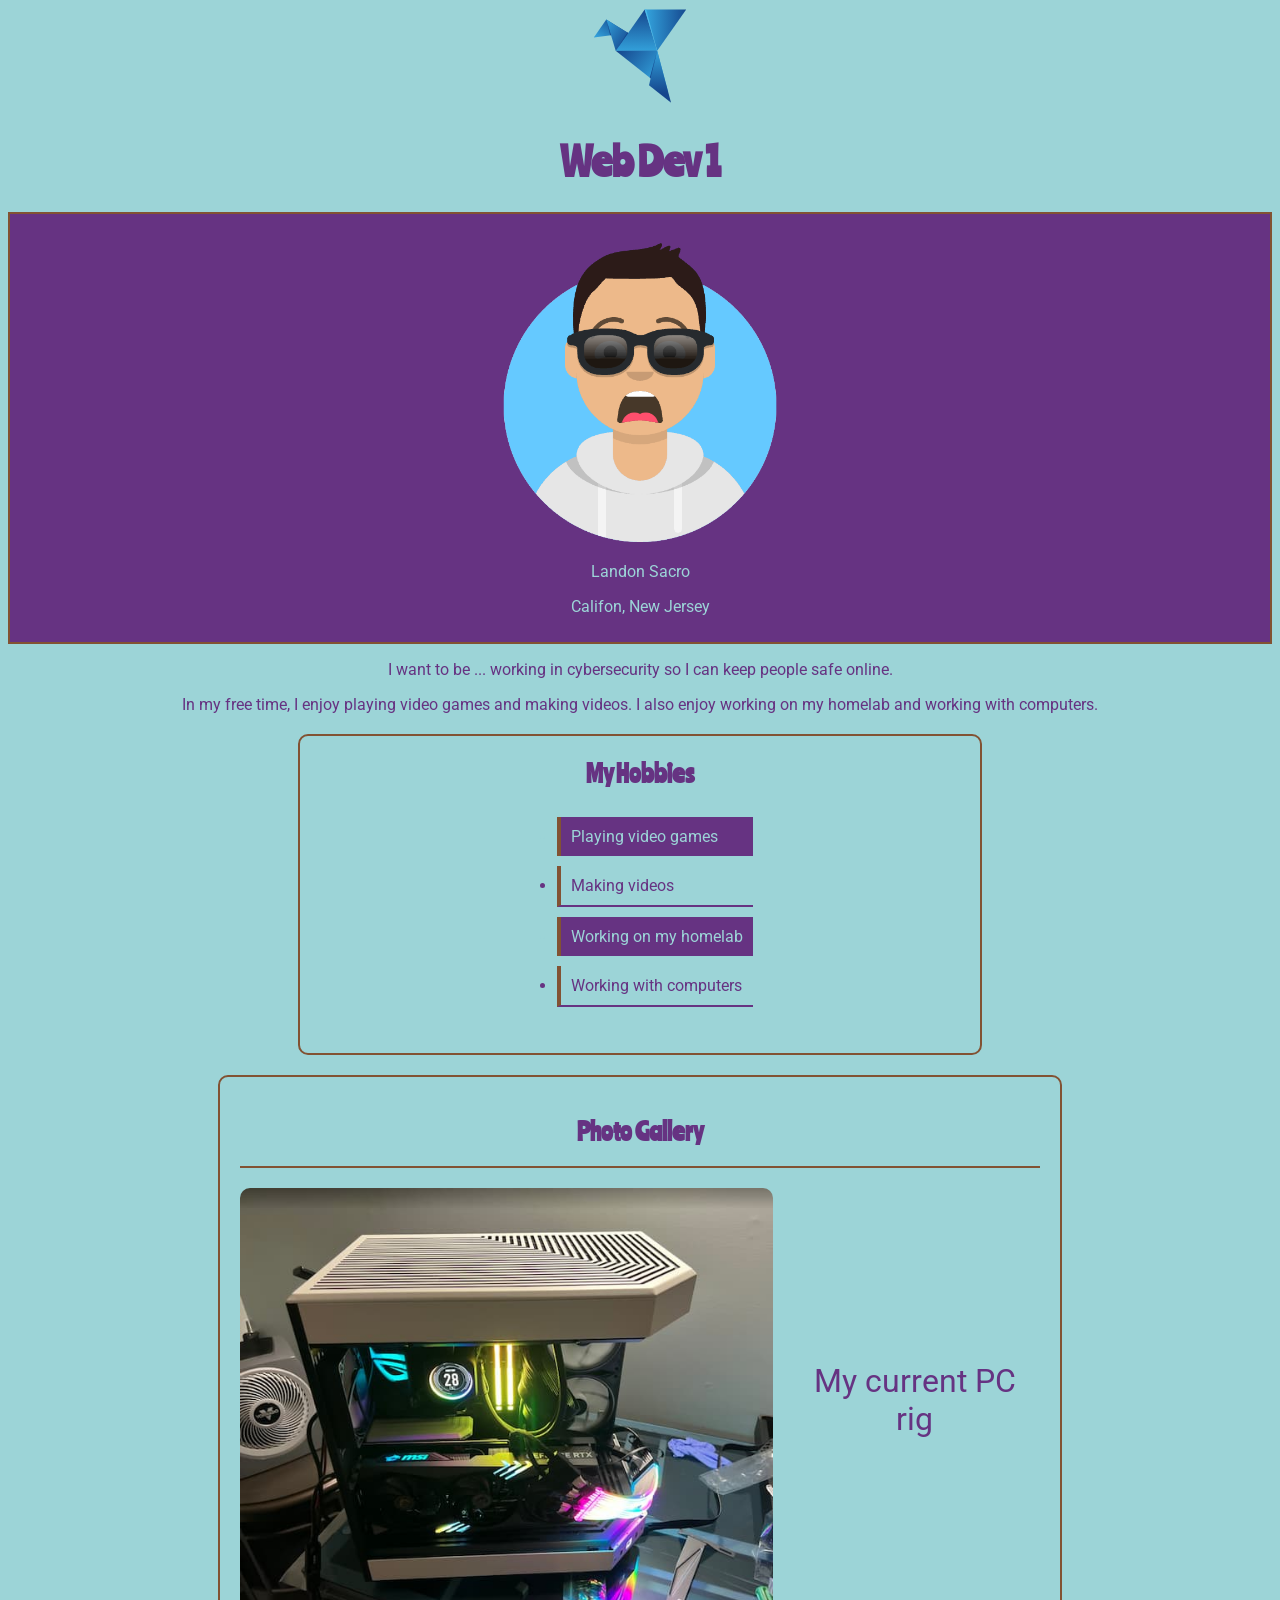
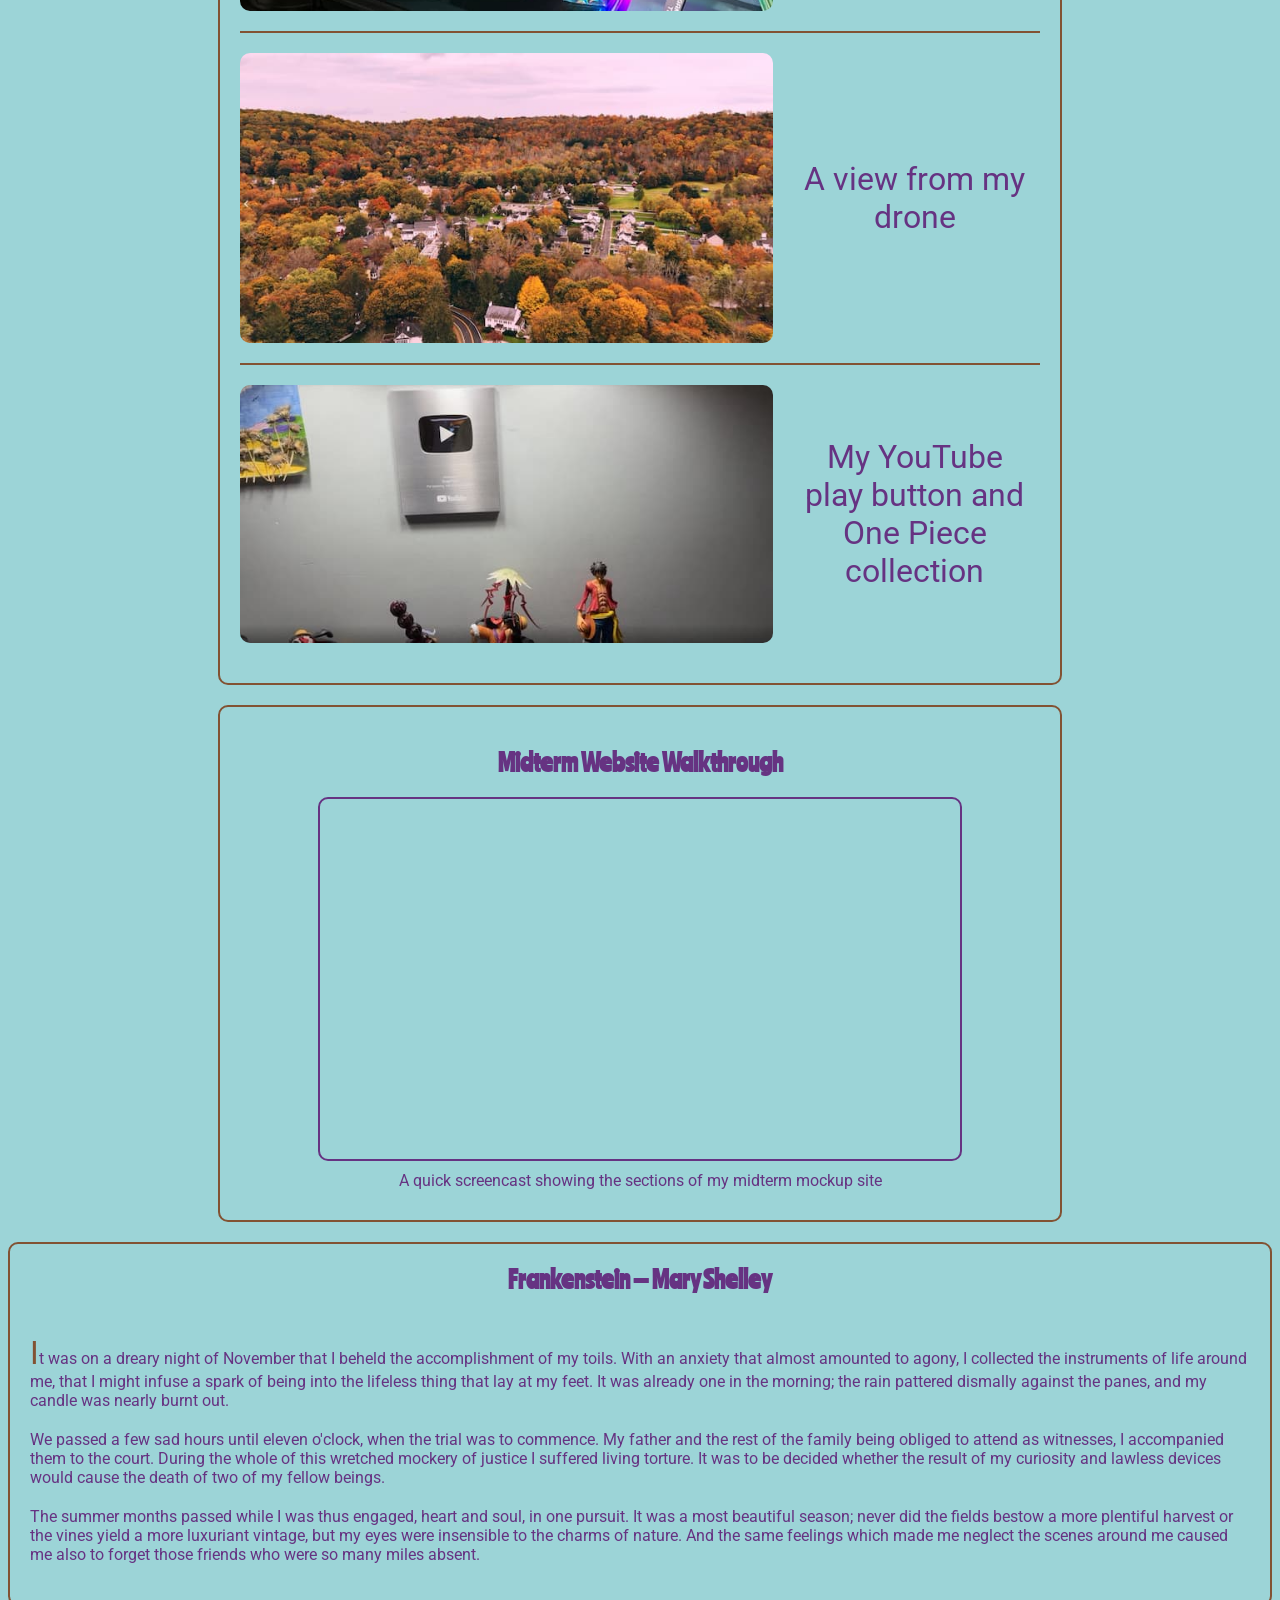
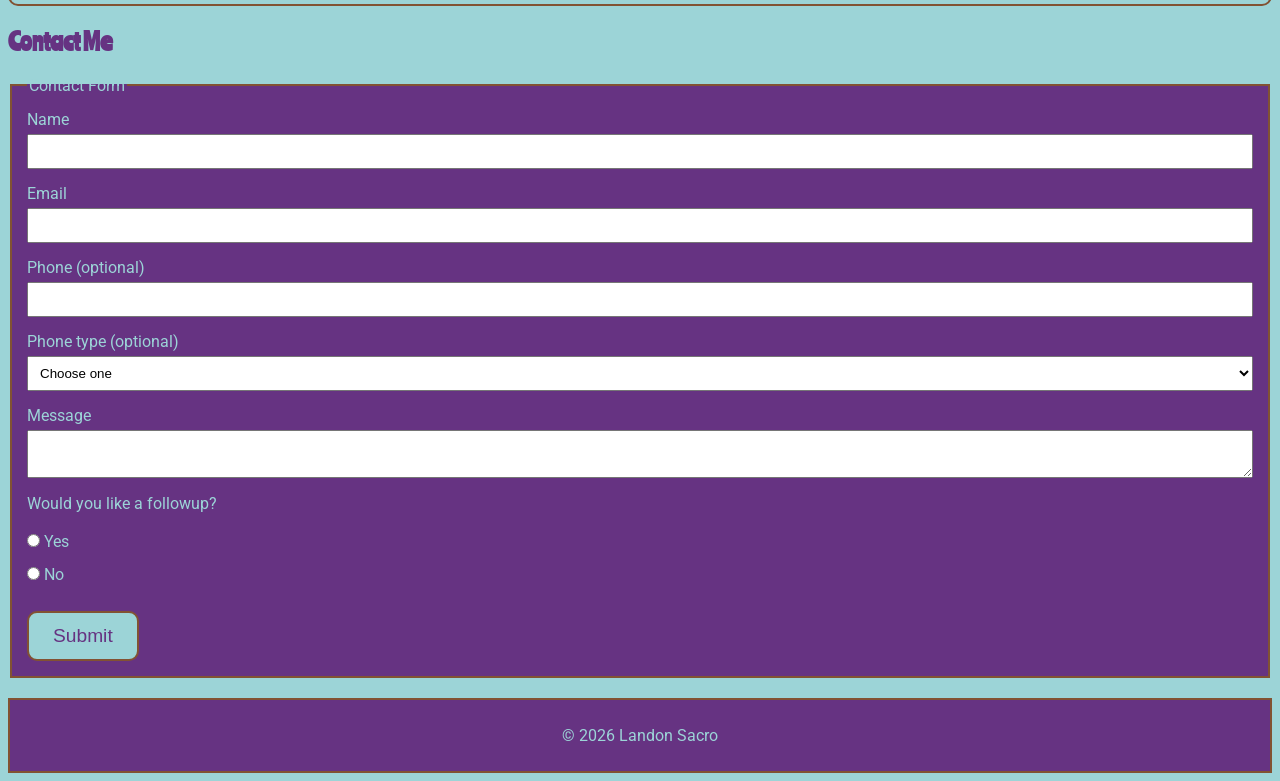
==== commit 34d1bc9e: "Complete contact form." ====
--- a/index.html
+++ b/index.html
@@ -98,7 +98,7 @@
                         <option value="work">Work</option>
                     </select>
                     <label for="message">Message</label>
-                    <textarea id="message" name="message" rows="5"></textarea>
+                    <textarea id="message" name="message"></textarea>
                     <p>Would you like a followup?</p>
                     <ul>
                         <li><label><input type="radio" name="followup" value="yes"> Yes</label></li>
--- a/css/style.css
+++ b/css/style.css
@@ -160,18 +160,6 @@
 }
 
 /* Contact form */
-#contact {
-  max-width: 40rem;
-  margin: 20px auto;
-  padding: 20px;
-  border: 2px solid #825233;
-  border-radius: 10px;
-}
-
-#contact h2 {
-  text-align: center;
-}
-
 #contact fieldset {
   background-color: #663382;
   color: #9CD4D7;
@@ -207,7 +195,6 @@
   color: #663382;
   border: 2px solid #825233;
   border-radius: 10px;
-  cursor: pointer;
 }
 
 /* Tablet size */
